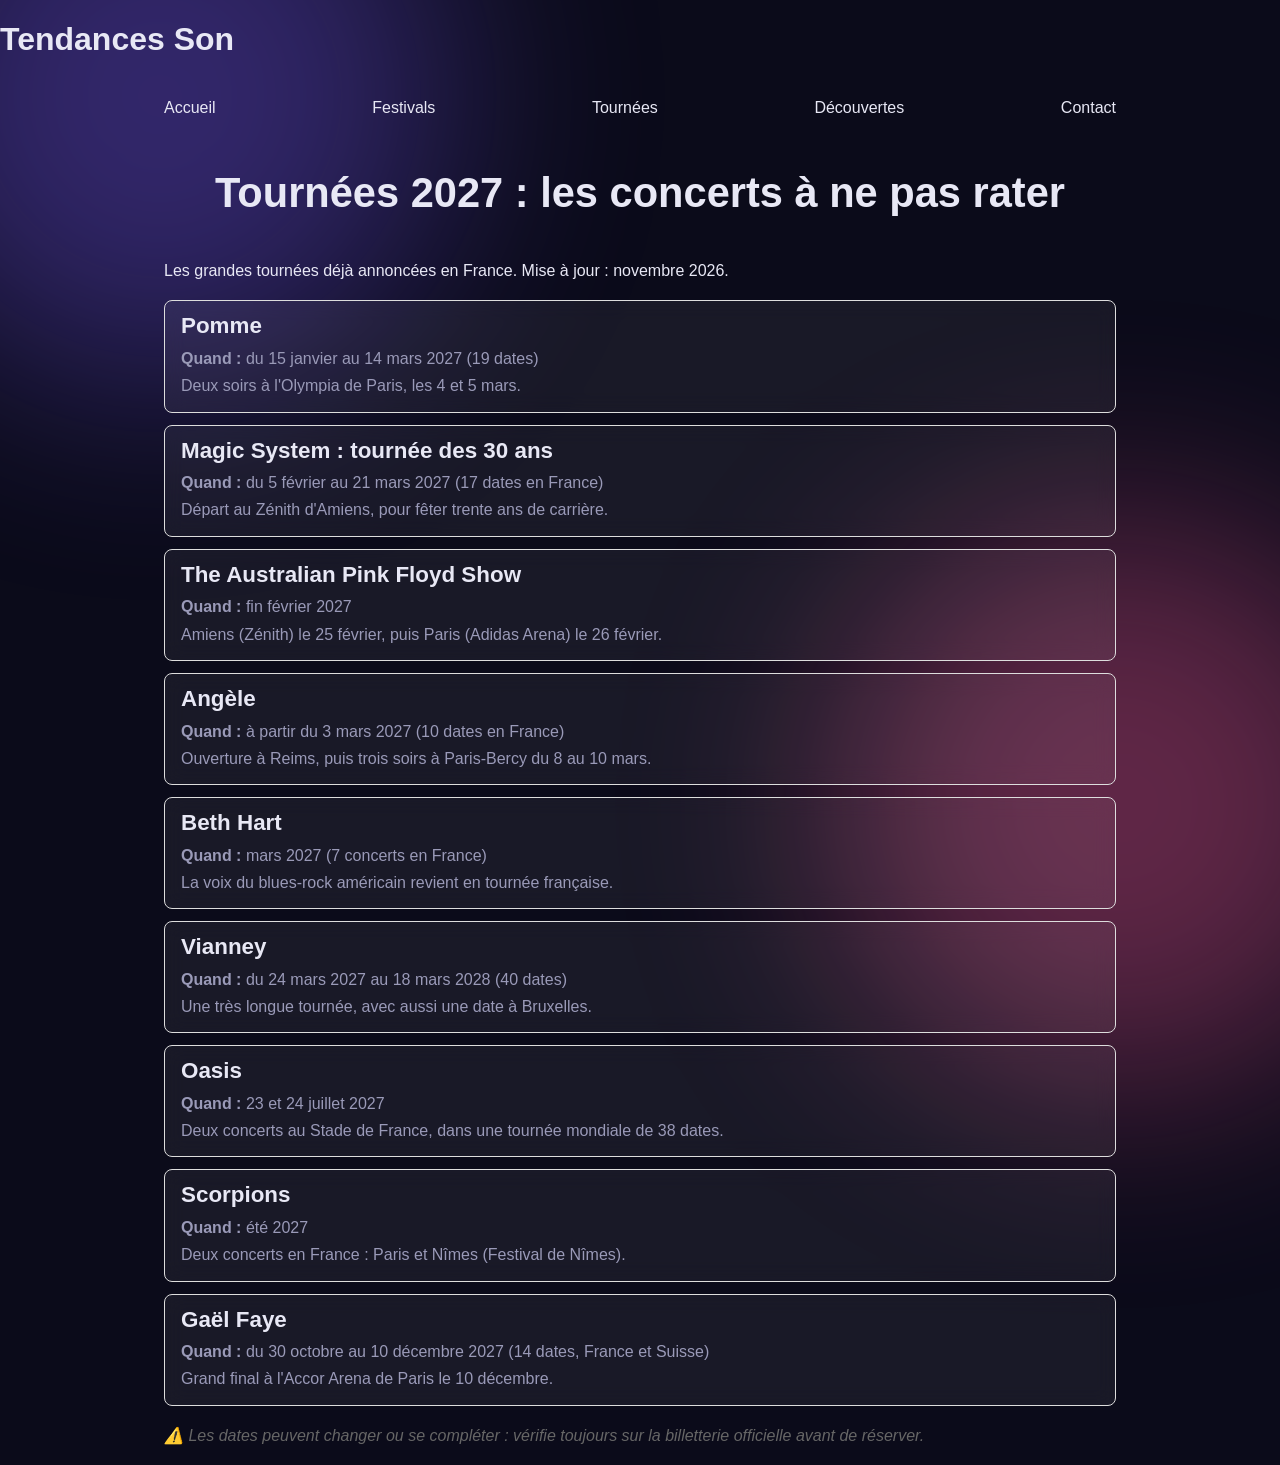
==== tournees.html @ cf7b49fd "gfd" ====
<!DOCTYPE html>
<html lang="fr">
  <link rel="stylesheet" href="style.css">
<head>
  <meta charset="UTF-8">
  <meta name="viewport" content="width=device-width, initial-scale=1">
  <title>Tournées 2027 - Tendances Son</title>
  <link rel="stylesheet" href="style.css">
</head>
<body>

  <header>
    <h1>Tendances Son</h1>
    <nav>
      <a href="index.html">Accueil</a>
      <a href="festivals.html">Festivals</a>
      <a href="tournees.html">Tournées</a>
      <a href="decouvertes.html">Découvertes</a>
      <a href="contact.html">Contact</a>
    </nav>
  </header>

  <main>
    <h2>Tournées 2027 : les concerts à ne pas rater</h2>
    <p>Les grandes tournées déjà annoncées en France. Mise à jour : novembre 2026.</p>

    <article class="carte">
      <h3>Pomme</h3>
      <p><strong>Quand :</strong> du 15 janvier au 14 mars 2027 (19 dates)</p>
      <p>Deux soirs à l'Olympia de Paris, les 4 et 5 mars.</p>
    </article>

    <article class="carte">
      <h3>Magic System : tournée des 30 ans</h3>
      <p><strong>Quand :</strong> du 5 février au 21 mars 2027 (17 dates en France)</p>
      <p>Départ au Zénith d'Amiens, pour fêter trente ans de carrière.</p>
    </article>

    <article class="carte">
      <h3>The Australian Pink Floyd Show</h3>
      <p><strong>Quand :</strong> fin février 2027</p>
      <p>Amiens (Zénith) le 25 février, puis Paris (Adidas Arena) le 26 février.</p>
    </article>

    <article class="carte">
      <h3>Angèle</h3>
      <p><strong>Quand :</strong> à partir du 3 mars 2027 (10 dates en France)</p>
      <p>Ouverture à Reims, puis trois soirs à Paris-Bercy du 8 au 10 mars.</p>
    </article>

    <article class="carte">
      <h3>Beth Hart</h3>
      <p><strong>Quand :</strong> mars 2027 (7 concerts en France)</p>
      <p>La voix du blues-rock américain revient en tournée française.</p>
    </article>

    <article class="carte">
      <h3>Vianney</h3>
      <p><strong>Quand :</strong> du 24 mars 2027 au 18 mars 2028 (40 dates)</p>
      <p>Une très longue tournée, avec aussi une date à Bruxelles.</p>
    </article>

    <article class="carte">
      <h3>Oasis</h3>
      <p><strong>Quand :</strong> 23 et 24 juillet 2027</p>
      <p>Deux concerts au Stade de France, dans une tournée mondiale de 38 dates.</p>
    </article>

    <article class="carte">
      <h3>Scorpions</h3>
      <p><strong>Quand :</strong> été 2027</p>
      <p>Deux concerts en France : Paris et Nîmes (Festival de Nîmes).</p>
    </article>

    <article class="carte">
      <h3>Gaël Faye</h3>
      <p><strong>Quand :</strong> du 30 octobre au 10 décembre 2027 (14 dates, France et Suisse)</p>
      <p>Grand final à l'Accor Arena de Paris le 10 décembre.</p>
    </article>

    <p class="note">⚠️ Les dates peuvent changer ou se compléter : vérifie toujours sur la billetterie officielle avant de réserver.</p>
  </main>

</body>
</html>
---- style.css ----
/* ========== Variables (couleurs du thème) ========== */
:root {
  --bg: #0b0b1a;
  --text: #e8e8f5;
  --muted: #9a9ab8;
  --carte: rgba(255, 255, 255, 0.06);
  --bordure: rgba(255, 255, 255, 0.12);
  --nav: rgba(11, 11, 26, 0.6);
  --violet: #7c5cff;
  --rose: #ff5c9a;
  --cyan: #22d3ee;
  --degrade: linear-gradient(135deg, var(--violet), var(--rose) 60%, var(--cyan));
}

[data-theme="light"] {
  --bg: #f6f5ff;
  --text: #1a1a2e;
  --muted: #5d5d7a;
  --carte: rgba(255, 255, 255, 0.75);
  --bordure: rgba(20, 20, 60, 0.1);
  --nav: rgba(246, 245, 255, 0.7);
}

/* ========== Base ========== */
* {
  box-sizing: border-box;
}

html {
  scroll-behavior: smooth;
}

body {
  margin: 0;
  font-family: "Inter", sans-serif;
  background: var(--bg);
  color: var(--text);
  line-height: 1.7;
  transition: background 0.4s, color 0.4s;
  overflow-x: hidden;
}

h1, h2, h3, .logo {
  font-family: "Space Grotesk", sans-serif;
  line-height: 1.15;
}

a {
  color: inherit;
  text-decoration: none;
}

/* Halos de couleur animés en arrière-plan */
body::before,
body::after {
  content: "";
  position: fixed;
  z-index: -1;
  width: 45vw;
  height: 45vw;
  border-radius: 50%;
  filter: blur(110px);
  opacity: 0.35;
  animation: flotter 14s ease-in-out infinite alternate;
}

body::before {
  background: var(--violet);
  top: -15vw;
  left: -10vw;
}

body::after {
  background: var(--rose);
  bottom: -15vw;
  right: -10vw;
  animation-delay: -7s;
}

@keyframes flotter {
  to { transform: translate(8vw, 6vw) scale(1.15); }
}

/* ========== Navigation ========== */
header {
 <nav>
    <a class="logo" href="index.html">♫ TendanceSon</a>
    <button id="burger" aria-label="Ouvrir le menu">☰</button>
    <ul id="menu">
      <li><a href="index.html" class="actif">Accueil</a></li>
      <li><a href="festivals.html">Festivals</a></li>
      <li><a href="tournees.html">Tournées</a></li>
      <li><a href="decouvertes.html">Découvertes</a></li>
      <li><a href="contact.html">Contact</a></li>
      <li><button id="theme-toggle" aria-label="Changer de thème">☀️</button></li>
    </ul>
  </nav>
}

nav {
  max-width: 1000px;
  margin: 0 auto;
  padding: 14px 24px;
  display: flex;
  justify-content: space-between;
  align-items: center;
}

.logo {
  font-size: 1.3rem;
  font-weight: 700;
}

nav ul {
  list-style: none;
  display: flex;
  align-items: center;
  gap: 22px;
  margin: 0;
  padding: 0;
}

nav ul a {
  color: var(--muted);
  font-weight: 500;
  transition: color 0.2s;
}

nav ul a:hover,
nav ul a.actif {
  color: var(--text);
}

#theme-toggle {
  background: var(--carte);
  border: 1px solid var(--bordure);
  border-radius: 50%;
  width: 40px;
  height: 40px;
  font-size: 1.1rem;
  cursor: pointer;
  transition: transform 0.3s;
}

#theme-toggle:hover {
  transform: rotate(25deg) scale(1.1);
}

/* ========== Mise en page ========== */
main {
  max-width: 1000px;
  margin: 0 auto;
  padding: 0 24px;
}

section {
  margin: 100px 0;
}

h2 {
  font-size: clamp(1.8rem, 4vw, 2.6rem);
  text-align: center;
  margin-bottom: 40px;
}

/* Texte en dégradé animé */
.gradient-text {
  background: var(--degrade);
  background-size: 200% 200%;
  -webkit-background-clip: text;
  background-clip: text;
  -webkit-text-fill-color: transparent;
  color: transparent;
  animation: degrade 6s ease infinite;
  display: inline-block;
}

@keyframes degrade {
  0%, 100% { background-position: 0% 50%; }
  50% { background-position: 100% 50%; }
}

/* ========== Héros ========== */
.hero {
  min-height: 80vh;
  display: flex;
  flex-direction: column;
  align-items: center;
  justify-content: center;
  text-align: center;
  margin: 0;
}

.hero.petit {
  min-height: 40vh;
}

.hero h1 {
  font-size: clamp(2.6rem, 8vw, 5.2rem);
  margin: 24px 0;
}

.hero p {
  max-width: 560px;
  color: var(--muted);
  font-size: 1.15rem;
}

.badge {
  background: var(--carte);
  border: 1px solid var(--bordure);
  padding: 6px 16px;
  border-radius: 999px;
  font-size: 0.9rem;
  color: var(--muted);
}

/* ========== Boutons ========== */
.boutons {
  display: flex;
  gap: 14px;
  flex-wrap: wrap;
  justify-content: center;
  margin-top: 30px;
}

.btn {
  display: inline-block;
  padding: 14px 28px;
  border-radius: 999px;
  font-weight: 500;
  transition: transform 0.2s, box-shadow 0.2s;
}

.btn:hover {
  transform: translateY(-3px);
}

.primaire {
  background: var(--degrade);
  color: white;
  box-shadow: 0 8px 30px rgba(124, 92, 255, 0.45);
}

.fantome {
  border: 1px solid var(--bordure);
  background: var(--carte);
}

.blanc {
  background: white;
  color: #1a1a2e;
}

/* ========== Cartes ========== */
.cartes {
  display: grid;
  grid-template-columns: repeat(auto-fit, minmax(240px, 1fr));
  gap: 24px;
}

.carte {
  position: relative;
  overflow: hidden;
  background: var(--carte);
  border: 1px solid var(--bordure);
  border-radius: 22px;
  padding: 32px 26px;
  backdrop-filter: blur(10px);
  transition: transform 0.3s, border-color 0.3s, box-shadow 0.3s;
}

.carte::before {
  content: "";
  position: absolute;
  top: 0;
  left: 0;
  right: 0;
  height: 3px;
  background: var(--degrade);
  transform: scaleX(0);
  transform-origin: left;
  transition: transform 0.4s;
}

.carte:hover {
  transform: translateY(-8px);
  border-color: var(--violet);
  box-shadow: 0 20px 50px rgba(124, 92, 255, 0.25);
}

.carte:hover::before {
  transform: scaleX(1);
}

.icone {
  font-size: 2.4rem;
  margin-bottom: 12px;
}

.carte h3 {
  margin: 0 0 8px;
  font-size: 1.4rem;
}

.carte p {
  margin: 0;
  color: var(--muted);
}

/* ========== Statistiques ========== */
.stats {
  display: grid;
  grid-template-columns: repeat(auto-fit, minmax(160px, 1fr));
  gap: 20px;
  text-align: center;
}

.stats strong {
  display: block;
  font-family: "Space Grotesk", sans-serif;
  font-size: 3.5rem;
  background: var(--degrade);
  -webkit-background-clip: text;
  background-clip: text;
  -webkit-text-fill-color: transparent;
}

.stats span {
  color: var(--muted);
}

/* ========== Bandeau d'appel à l'action ========== */
.cta {
  background: var(--degrade);
  border-radius: 28px;
  padding: 60px 30px;
  text-align: center;
  color: white;
}

.cta h2 {
  margin-bottom: 10px;
}

.cta p {
  margin: 0 0 28px;
  opacity: 0.9;
}

/* ========== Page À propos ========== */
.panneau {
  background: var(--carte);
  border: 1px solid var(--bordure);
  border-radius: 24px;
  padding: 40px;
  max-width: 700px;
  margin: 0 auto 100px;
  backdrop-filter: blur(10px);
}

.competence {
  margin-bottom: 26px;
}

.ligne {
  display: flex;
  justify-content: space-between;
  margin-bottom: 8px;
  font-weight: 500;
}

.barre {
  height: 10px;
  background: var(--bordure);
  border-radius: 999px;
  overflow: hidden;
}

.barre span {
  display: block;
  height: 100%;
  width: 0;
  background: var(--degrade);
  border-radius: 999px;
  transition: width 1.4s cubic-bezier(0.2, 0.8, 0.2, 1);
}

.panneau.visible .barre span {
  width: var(--niveau);
}

/* ========== Pied de page ========== */
footer {
  text-align: center;
  padding: 30px 20px;
  color: var(--muted);
  border-top: 1px solid var(--bordure);
}

/* ========== Animation d'apparition au scroll ========== */
.reveal {
  opacity: 0;
  transform: translateY(40px);
  transition: opacity 0.8s, transform 0.8s;
}

.reveal.visible {
  opacity: 1;
  transform: none;
}

/* ========== Petits écrans ========== */
@media (max-width: 600px) {
  nav ul { gap: 14px; }
  .panneau { padding: 26px; }
}
/* ========== Barre de progression du scroll ========== */
#progression {
  position: fixed;
  top: 0;
  left: 0;
  height: 3px;
  width: 0;
  background: var(--degrade);
  z-index: 20;
}

/* ========== Menu burger (mobile) ========== */
#burger {
  display: none;
  background: var(--carte);
  border: 1px solid var(--bordure);
  color: var(--text);
  border-radius: 12px;
  width: 42px;
  height: 42px;
  font-size: 1.3rem;
  cursor: pointer;
}

nav {
  position: relative;
}

@media (max-width: 700px) {
  #burger {
    display: block;
  }

  #menu {
    display: none;
    position: absolute;
    top: 100%;
    left: 0;
    right: 0;
    flex-direction: column;
    align-items: flex-start;
    gap: 16px;
    padding: 20px 24px;
    background: var(--bg);
    border-bottom: 1px solid var(--bordure);
  }

  #menu.ouvert {
    display: flex;
  }
}

/* ========== Halo lumineux qui suit la souris ========== */
.carte::after {
  content: "";
  position: absolute;
  inset: 0;
  background: radial-gradient(
    300px circle at var(--x, 50%) var(--y, 50%),
    rgba(124, 92, 255, 0.22),
    transparent 60%
  );
  opacity: 0;
  transition: opacity 0.3s;
  pointer-events: none;
}

.carte:hover::after {
  opacity: 1;
}

/* ========== Page Projets ========== */
.projets-zone {
  margin-top: 40px;
}

.filtres {
  display: flex;
  flex-wrap: wrap;
  justify-content: center;
  gap: 12px;
  margin-bottom: 40px;
}

.filtre {
  background: var(--carte);
  border: 1px solid var(--bordure);
  color: var(--muted);
  padding: 10px 22px;
  border-radius: 999px;
  font-family: inherit;
  font-size: 0.95rem;
  cursor: pointer;
  transition: all 0.25s;
}

.filtre:hover {
  color: var(--text);
  border-color: var(--violet);
}

.filtre.actif {
  background: var(--degrade);
  border-color: transparent;
  color: white;
  box-shadow: 0 6px 24px rgba(124, 92, 255, 0.4);
}

.projet {
  text-align: left;
  animation: apparition 0.5s both;
}

.projet.cache {
  display: none;
}

@keyframes apparition {
  from { opacity: 0; transform: translateY(20px) scale(0.96); }
  to { opacity: 1; transform: none; }
}

.vignette {
  height: 140px;
  border-radius: 14px;
  display: flex;
  align-items: center;
  justify-content: center;
  font-size: 3rem;
  margin-bottom: 18px;
}

.v1 { background: linear-gradient(135deg, #7c5cff, #22d3ee); }
.v2 { background: linear-gradient(135deg, #ff5c9a, #7c5cff); }
.v3 { background: linear-gradient(135deg, #22d3ee, #ff5c9a); }

.tag {
  display: inline-block;
  font-size: 0.75rem;
  padding: 3px 12px;
  border-radius: 999px;
  border: 1px solid var(--bordure);
  color: var(--cyan);
  margin-bottom: 10px;
}

/* ========== Formulaire de contact ========== */
.champ {
  margin-bottom: 22px;
}

.champ label {
  display: block;
  margin-bottom: 8px;
  font-weight: 500;
}

.champ input,
.champ textarea {
  width: 100%;
  padding: 14px 18px;
  background: var(--carte);
  border: 1px solid var(--bordure);
  border-radius: 14px;
  color: var(--text);
  font-family: inherit;
  font-size: 1rem;
  transition: border-color 0.25s, box-shadow 0.25s;
}

.champ input:focus,
.champ textarea:focus {
  outline: none;
  border-color: var(--violet);
  box-shadow: 0 0 0 4px rgba(124, 92, 255, 0.2);
}

.champ.invalide input,
.champ.invalide textarea {
  border-color: var(--rose);
}

.erreur {
  display: block;
  min-height: 1.2em;
  margin-top: 6px;
  color: var(--rose);
  font-size: 0.85rem;
}

.envoyer {
  width: 100%;
  border: none;
  font-family: inherit;
  font-size: 1rem;
  cursor: pointer;
}

.succes {
  margin: 20px 0 0;
  text-align: center;
  color: var(--cyan);
}
/* ========== Cartes cliquables et textes d'infos ========== */
a.carte {
  display: block;
}

.infos {
  color: var(--muted);
  font-size: 0.95rem;
}

.ecouter {
  display: inline-block;
  margin-top: 14px;
  padding: 8px 18px;
  border-radius: 999px;
  background: var(--degrade);
  color: white;
  font-size: 0.9rem;
  font-weight: 500;
  transition: transform 0.2s;
}

.ecouter:hover {
  transform: scale(1.06);
}

/* ========== Compte à rebours ========== */
.compte {
  text-align: center;
}

.compte h3 {
  font-size: 1.8rem;
  margin: 0 0 6px;
}

.lieu {
  color: var(--muted);
  margin: 0 0 30px;
}

.rebours {
  display: grid;
  grid-template-columns: repeat(4, 1fr);
  gap: 14px;
}

.rebours div {
  background: var(--carte);
  border: 1px solid var(--bordure);
  border-radius: 16px;
  padding: 18px 8px;
}

.rebours strong {
  display: block;
  font-family: "Space Grotesk", sans-serif;
  font-size: clamp(1.6rem, 6vw, 2.8rem);
  background: var(--degrade);
  -webkit-background-clip: text;
  background-clip: text;
  -webkit-text-fill-color: transparent;
}

.rebours span {
  color: var(--muted);
  font-size: 0.85rem;
}

/* ========== Liste des tournées ========== */
.liste-tournees {
  max-width: 760px;
  margin: 40px auto 100px;
  display: flex;
  flex-direction: column;
  gap: 18px;
}

.tournee {
  display: flex;
  align-items: center;
  gap: 22px;
  padding: 20px 24px;
  background: var(--carte);
  border: 1px solid var(--bordure);
  border-radius: 20px;
  backdrop-filter: blur(10px);
  transition: transform 0.3s, border-color 0.3s;
}

.tournee:hover {
  transform: translateX(8px);
  border-color: var(--violet);
}

.tournee-infos {
  flex: 1;
}

.tournee-infos h3 {
  margin: 0;
  font-size: 1.25rem;
}

.tournee-infos p {
  margin: 4px 0 0;
  color: var(--muted);
}

.date-badge {
  min-width: 68px;
  text-align: center;
  padding: 10px 0;
  border-radius: 14px;
  background: var(--degrade);
  color: white;
}

.date-badge strong {
  display: block;
  font-family: "Space Grotesk", sans-serif;
  font-size: 1.6rem;
  line-height: 1;
}

.date-badge span {
  font-size: 0.8rem;
  letter-spacing: 1px;
}

@media (max-width: 600px) {
  .tournee {
    flex-wrap: wrap;
  }
}
.carte {
  border: 1px solid #ddd;
  border-radius: 8px;
  padding: 12px 16px;
  margin: 12px 0;
}

.carte h3 {
  margin: 0 0 6px;
}

.note {
  font-style: italic;
  color: #666;
}
---- style.css ----
/* ========== Variables (couleurs du thème) ========== */
:root {
  --bg: #0b0b1a;
  --text: #e8e8f5;
  --muted: #9a9ab8;
  --carte: rgba(255, 255, 255, 0.06);
  --bordure: rgba(255, 255, 255, 0.12);
  --nav: rgba(11, 11, 26, 0.6);
  --violet: #7c5cff;
  --rose: #ff5c9a;
  --cyan: #22d3ee;
  --degrade: linear-gradient(135deg, var(--violet), var(--rose) 60%, var(--cyan));
}

[data-theme="light"] {
  --bg: #f6f5ff;
  --text: #1a1a2e;
  --muted: #5d5d7a;
  --carte: rgba(255, 255, 255, 0.75);
  --bordure: rgba(20, 20, 60, 0.1);
  --nav: rgba(246, 245, 255, 0.7);
}

/* ========== Base ========== */
* {
  box-sizing: border-box;
}

html {
  scroll-behavior: smooth;
}

body {
  margin: 0;
  font-family: "Inter", sans-serif;
  background: var(--bg);
  color: var(--text);
  line-height: 1.7;
  transition: background 0.4s, color 0.4s;
  overflow-x: hidden;
}

h1, h2, h3, .logo {
  font-family: "Space Grotesk", sans-serif;
  line-height: 1.15;
}

a {
  color: inherit;
  text-decoration: none;
}

/* Halos de couleur animés en arrière-plan */
body::before,
body::after {
  content: "";
  position: fixed;
  z-index: -1;
  width: 45vw;
  height: 45vw;
  border-radius: 50%;
  filter: blur(110px);
  opacity: 0.35;
  animation: flotter 14s ease-in-out infinite alternate;
}

body::before {
  background: var(--violet);
  top: -15vw;
  left: -10vw;
}

body::after {
  background: var(--rose);
  bottom: -15vw;
  right: -10vw;
  animation-delay: -7s;
}

@keyframes flotter {
  to { transform: translate(8vw, 6vw) scale(1.15); }
}

/* ========== Navigation ========== */
header {
 <nav>
    <a class="logo" href="index.html">♫ TendanceSon</a>
    <button id="burger" aria-label="Ouvrir le menu">☰</button>
    <ul id="menu">
      <li><a href="index.html" class="actif">Accueil</a></li>
      <li><a href="festivals.html">Festivals</a></li>
      <li><a href="tournees.html">Tournées</a></li>
      <li><a href="decouvertes.html">Découvertes</a></li>
      <li><a href="contact.html">Contact</a></li>
      <li><button id="theme-toggle" aria-label="Changer de thème">☀️</button></li>
    </ul>
  </nav>
}

nav {
  max-width: 1000px;
  margin: 0 auto;
  padding: 14px 24px;
  display: flex;
  justify-content: space-between;
  align-items: center;
}

.logo {
  font-size: 1.3rem;
  font-weight: 700;
}

nav ul {
  list-style: none;
  display: flex;
  align-items: center;
  gap: 22px;
  margin: 0;
  padding: 0;
}

nav ul a {
  color: var(--muted);
  font-weight: 500;
  transition: color 0.2s;
}

nav ul a:hover,
nav ul a.actif {
  color: var(--text);
}

#theme-toggle {
  background: var(--carte);
  border: 1px solid var(--bordure);
  border-radius: 50%;
  width: 40px;
  height: 40px;
  font-size: 1.1rem;
  cursor: pointer;
  transition: transform 0.3s;
}

#theme-toggle:hover {
  transform: rotate(25deg) scale(1.1);
}

/* ========== Mise en page ========== */
main {
  max-width: 1000px;
  margin: 0 auto;
  padding: 0 24px;
}

section {
  margin: 100px 0;
}

h2 {
  font-size: clamp(1.8rem, 4vw, 2.6rem);
  text-align: center;
  margin-bottom: 40px;
}

/* Texte en dégradé animé */
.gradient-text {
  background: var(--degrade);
  background-size: 200% 200%;
  -webkit-background-clip: text;
  background-clip: text;
  -webkit-text-fill-color: transparent;
  color: transparent;
  animation: degrade 6s ease infinite;
  display: inline-block;
}

@keyframes degrade {
  0%, 100% { background-position: 0% 50%; }
  50% { background-position: 100% 50%; }
}

/* ========== Héros ========== */
.hero {
  min-height: 80vh;
  display: flex;
  flex-direction: column;
  align-items: center;
  justify-content: center;
  text-align: center;
  margin: 0;
}

.hero.petit {
  min-height: 40vh;
}

.hero h1 {
  font-size: clamp(2.6rem, 8vw, 5.2rem);
  margin: 24px 0;
}

.hero p {
  max-width: 560px;
  color: var(--muted);
  font-size: 1.15rem;
}

.badge {
  background: var(--carte);
  border: 1px solid var(--bordure);
  padding: 6px 16px;
  border-radius: 999px;
  font-size: 0.9rem;
  color: var(--muted);
}

/* ========== Boutons ========== */
.boutons {
  display: flex;
  gap: 14px;
  flex-wrap: wrap;
  justify-content: center;
  margin-top: 30px;
}

.btn {
  display: inline-block;
  padding: 14px 28px;
  border-radius: 999px;
  font-weight: 500;
  transition: transform 0.2s, box-shadow 0.2s;
}

.btn:hover {
  transform: translateY(-3px);
}

.primaire {
  background: var(--degrade);
  color: white;
  box-shadow: 0 8px 30px rgba(124, 92, 255, 0.45);
}

.fantome {
  border: 1px solid var(--bordure);
  background: var(--carte);
}

.blanc {
  background: white;
  color: #1a1a2e;
}

/* ========== Cartes ========== */
.cartes {
  display: grid;
  grid-template-columns: repeat(auto-fit, minmax(240px, 1fr));
  gap: 24px;
}

.carte {
  position: relative;
  overflow: hidden;
  background: var(--carte);
  border: 1px solid var(--bordure);
  border-radius: 22px;
  padding: 32px 26px;
  backdrop-filter: blur(10px);
  transition: transform 0.3s, border-color 0.3s, box-shadow 0.3s;
}

.carte::before {
  content: "";
  position: absolute;
  top: 0;
  left: 0;
  right: 0;
  height: 3px;
  background: var(--degrade);
  transform: scaleX(0);
  transform-origin: left;
  transition: transform 0.4s;
}

.carte:hover {
  transform: translateY(-8px);
  border-color: var(--violet);
  box-shadow: 0 20px 50px rgba(124, 92, 255, 0.25);
}

.carte:hover::before {
  transform: scaleX(1);
}

.icone {
  font-size: 2.4rem;
  margin-bottom: 12px;
}

.carte h3 {
  margin: 0 0 8px;
  font-size: 1.4rem;
}

.carte p {
  margin: 0;
  color: var(--muted);
}

/* ========== Statistiques ========== */
.stats {
  display: grid;
  grid-template-columns: repeat(auto-fit, minmax(160px, 1fr));
  gap: 20px;
  text-align: center;
}

.stats strong {
  display: block;
  font-family: "Space Grotesk", sans-serif;
  font-size: 3.5rem;
  background: var(--degrade);
  -webkit-background-clip: text;
  background-clip: text;
  -webkit-text-fill-color: transparent;
}

.stats span {
  color: var(--muted);
}

/* ========== Bandeau d'appel à l'action ========== */
.cta {
  background: var(--degrade);
  border-radius: 28px;
  padding: 60px 30px;
  text-align: center;
  color: white;
}

.cta h2 {
  margin-bottom: 10px;
}

.cta p {
  margin: 0 0 28px;
  opacity: 0.9;
}

/* ========== Page À propos ========== */
.panneau {
  background: var(--carte);
  border: 1px solid var(--bordure);
  border-radius: 24px;
  padding: 40px;
  max-width: 700px;
  margin: 0 auto 100px;
  backdrop-filter: blur(10px);
}

.competence {
  margin-bottom: 26px;
}

.ligne {
  display: flex;
  justify-content: space-between;
  margin-bottom: 8px;
  font-weight: 500;
}

.barre {
  height: 10px;
  background: var(--bordure);
  border-radius: 999px;
  overflow: hidden;
}

.barre span {
  display: block;
  height: 100%;
  width: 0;
  background: var(--degrade);
  border-radius: 999px;
  transition: width 1.4s cubic-bezier(0.2, 0.8, 0.2, 1);
}

.panneau.visible .barre span {
  width: var(--niveau);
}

/* ========== Pied de page ========== */
footer {
  text-align: center;
  padding: 30px 20px;
  color: var(--muted);
  border-top: 1px solid var(--bordure);
}

/* ========== Animation d'apparition au scroll ========== */
.reveal {
  opacity: 0;
  transform: translateY(40px);
  transition: opacity 0.8s, transform 0.8s;
}

.reveal.visible {
  opacity: 1;
  transform: none;
}

/* ========== Petits écrans ========== */
@media (max-width: 600px) {
  nav ul { gap: 14px; }
  .panneau { padding: 26px; }
}
/* ========== Barre de progression du scroll ========== */
#progression {
  position: fixed;
  top: 0;
  left: 0;
  height: 3px;
  width: 0;
  background: var(--degrade);
  z-index: 20;
}

/* ========== Menu burger (mobile) ========== */
#burger {
  display: none;
  background: var(--carte);
  border: 1px solid var(--bordure);
  color: var(--text);
  border-radius: 12px;
  width: 42px;
  height: 42px;
  font-size: 1.3rem;
  cursor: pointer;
}

nav {
  position: relative;
}

@media (max-width: 700px) {
  #burger {
    display: block;
  }

  #menu {
    display: none;
    position: absolute;
    top: 100%;
    left: 0;
    right: 0;
    flex-direction: column;
    align-items: flex-start;
    gap: 16px;
    padding: 20px 24px;
    background: var(--bg);
    border-bottom: 1px solid var(--bordure);
  }

  #menu.ouvert {
    display: flex;
  }
}

/* ========== Halo lumineux qui suit la souris ========== */
.carte::after {
  content: "";
  position: absolute;
  inset: 0;
  background: radial-gradient(
    300px circle at var(--x, 50%) var(--y, 50%),
    rgba(124, 92, 255, 0.22),
    transparent 60%
  );
  opacity: 0;
  transition: opacity 0.3s;
  pointer-events: none;
}

.carte:hover::after {
  opacity: 1;
}

/* ========== Page Projets ========== */
.projets-zone {
  margin-top: 40px;
}

.filtres {
  display: flex;
  flex-wrap: wrap;
  justify-content: center;
  gap: 12px;
  margin-bottom: 40px;
}

.filtre {
  background: var(--carte);
  border: 1px solid var(--bordure);
  color: var(--muted);
  padding: 10px 22px;
  border-radius: 999px;
  font-family: inherit;
  font-size: 0.95rem;
  cursor: pointer;
  transition: all 0.25s;
}

.filtre:hover {
  color: var(--text);
  border-color: var(--violet);
}

.filtre.actif {
  background: var(--degrade);
  border-color: transparent;
  color: white;
  box-shadow: 0 6px 24px rgba(124, 92, 255, 0.4);
}

.projet {
  text-align: left;
  animation: apparition 0.5s both;
}

.projet.cache {
  display: none;
}

@keyframes apparition {
  from { opacity: 0; transform: translateY(20px) scale(0.96); }
  to { opacity: 1; transform: none; }
}

.vignette {
  height: 140px;
  border-radius: 14px;
  display: flex;
  align-items: center;
  justify-content: center;
  font-size: 3rem;
  margin-bottom: 18px;
}

.v1 { background: linear-gradient(135deg, #7c5cff, #22d3ee); }
.v2 { background: linear-gradient(135deg, #ff5c9a, #7c5cff); }
.v3 { background: linear-gradient(135deg, #22d3ee, #ff5c9a); }

.tag {
  display: inline-block;
  font-size: 0.75rem;
  padding: 3px 12px;
  border-radius: 999px;
  border: 1px solid var(--bordure);
  color: var(--cyan);
  margin-bottom: 10px;
}

/* ========== Formulaire de contact ========== */
.champ {
  margin-bottom: 22px;
}

.champ label {
  display: block;
  margin-bottom: 8px;
  font-weight: 500;
}

.champ input,
.champ textarea {
  width: 100%;
  padding: 14px 18px;
  background: var(--carte);
  border: 1px solid var(--bordure);
  border-radius: 14px;
  color: var(--text);
  font-family: inherit;
  font-size: 1rem;
  transition: border-color 0.25s, box-shadow 0.25s;
}

.champ input:focus,
.champ textarea:focus {
  outline: none;
  border-color: var(--violet);
  box-shadow: 0 0 0 4px rgba(124, 92, 255, 0.2);
}

.champ.invalide input,
.champ.invalide textarea {
  border-color: var(--rose);
}

.erreur {
  display: block;
  min-height: 1.2em;
  margin-top: 6px;
  color: var(--rose);
  font-size: 0.85rem;
}

.envoyer {
  width: 100%;
  border: none;
  font-family: inherit;
  font-size: 1rem;
  cursor: pointer;
}

.succes {
  margin: 20px 0 0;
  text-align: center;
  color: var(--cyan);
}
/* ========== Cartes cliquables et textes d'infos ========== */
a.carte {
  display: block;
}

.infos {
  color: var(--muted);
  font-size: 0.95rem;
}

.ecouter {
  display: inline-block;
  margin-top: 14px;
  padding: 8px 18px;
  border-radius: 999px;
  background: var(--degrade);
  color: white;
  font-size: 0.9rem;
  font-weight: 500;
  transition: transform 0.2s;
}

.ecouter:hover {
  transform: scale(1.06);
}

/* ========== Compte à rebours ========== */
.compte {
  text-align: center;
}

.compte h3 {
  font-size: 1.8rem;
  margin: 0 0 6px;
}

.lieu {
  color: var(--muted);
  margin: 0 0 30px;
}

.rebours {
  display: grid;
  grid-template-columns: repeat(4, 1fr);
  gap: 14px;
}

.rebours div {
  background: var(--carte);
  border: 1px solid var(--bordure);
  border-radius: 16px;
  padding: 18px 8px;
}

.rebours strong {
  display: block;
  font-family: "Space Grotesk", sans-serif;
  font-size: clamp(1.6rem, 6vw, 2.8rem);
  background: var(--degrade);
  -webkit-background-clip: text;
  background-clip: text;
  -webkit-text-fill-color: transparent;
}

.rebours span {
  color: var(--muted);
  font-size: 0.85rem;
}

/* ========== Liste des tournées ========== */
.liste-tournees {
  max-width: 760px;
  margin: 40px auto 100px;
  display: flex;
  flex-direction: column;
  gap: 18px;
}

.tournee {
  display: flex;
  align-items: center;
  gap: 22px;
  padding: 20px 24px;
  background: var(--carte);
  border: 1px solid var(--bordure);
  border-radius: 20px;
  backdrop-filter: blur(10px);
  transition: transform 0.3s, border-color 0.3s;
}

.tournee:hover {
  transform: translateX(8px);
  border-color: var(--violet);
}

.tournee-infos {
  flex: 1;
}

.tournee-infos h3 {
  margin: 0;
  font-size: 1.25rem;
}

.tournee-infos p {
  margin: 4px 0 0;
  color: var(--muted);
}

.date-badge {
  min-width: 68px;
  text-align: center;
  padding: 10px 0;
  border-radius: 14px;
  background: var(--degrade);
  color: white;
}

.date-badge strong {
  display: block;
  font-family: "Space Grotesk", sans-serif;
  font-size: 1.6rem;
  line-height: 1;
}

.date-badge span {
  font-size: 0.8rem;
  letter-spacing: 1px;
}

@media (max-width: 600px) {
  .tournee {
    flex-wrap: wrap;
  }
}
.carte {
  border: 1px solid #ddd;
  border-radius: 8px;
  padding: 12px 16px;
  margin: 12px 0;
}

.carte h3 {
  margin: 0 0 6px;
}

.note {
  font-style: italic;
  color: #666;
}
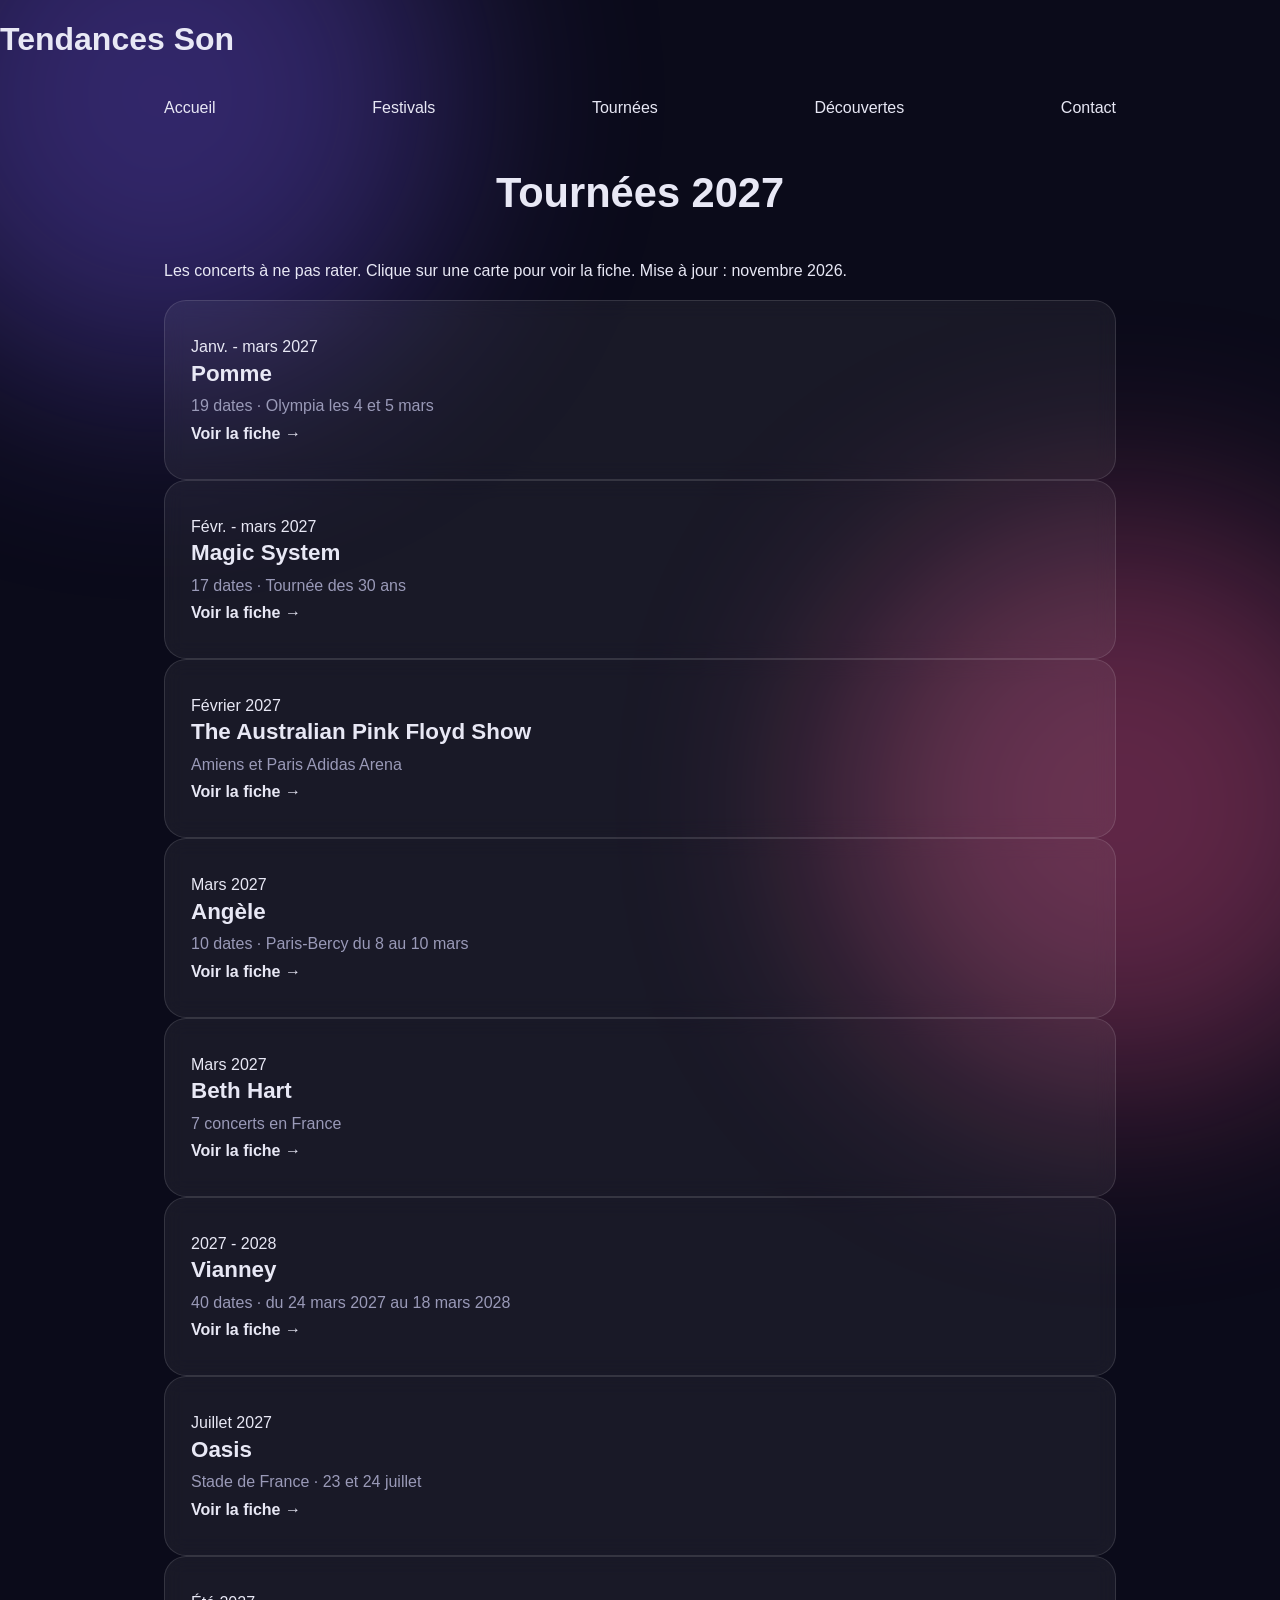
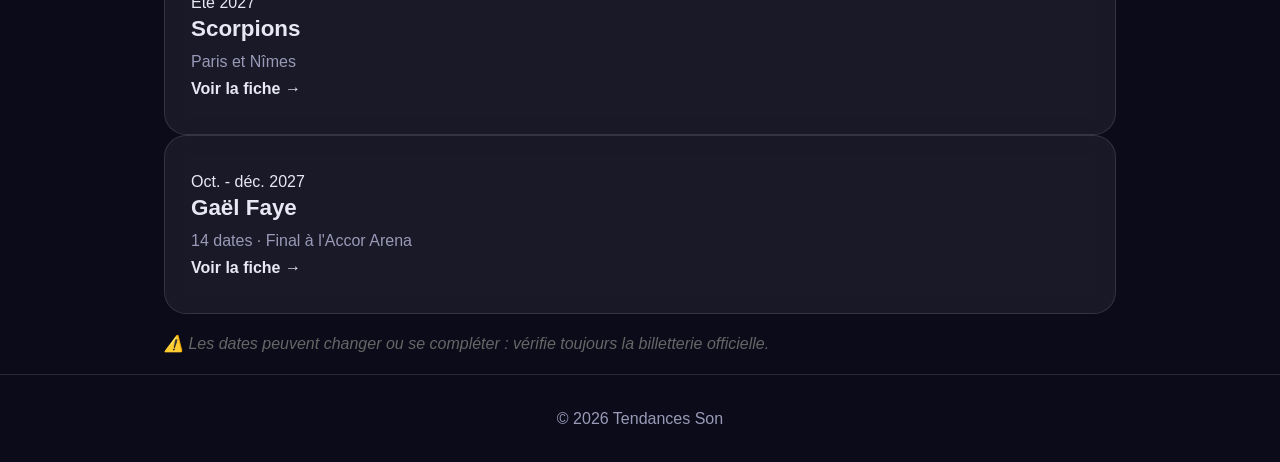
==== commit 43c8d231: "t" ====
--- a/tournees.html
+++ b/tournees.html
@@ -1,6 +1,5 @@
 <!DOCTYPE html>
 <html lang="fr">
-  <link rel="stylesheet" href="style.css">
 <head>
   <meta charset="UTF-8">
   <meta name="viewport" content="width=device-width, initial-scale=1">
@@ -21,65 +20,107 @@
   </header>
 
   <main>
-    <h2>Tournées 2027 : les concerts à ne pas rater</h2>
-    <p>Les grandes tournées déjà annoncées en France. Mise à jour : novembre 2026.</p>
+    <h2>Tournées 2027</h2>
+    <p>Les concerts à ne pas rater. Clique sur une carte pour voir la fiche. Mise à jour : novembre 2026.</p>
 
-    <article class="carte">
-      <h3>Pomme</h3>
-      <p><strong>Quand :</strong> du 15 janvier au 14 mars 2027 (19 dates)</p>
-      <p>Deux soirs à l'Olympia de Paris, les 4 et 5 mars.</p>
-    </article>
+    <div class="grille">
 
-    <article class="carte">
-      <h3>Magic System : tournée des 30 ans</h3>
-      <p><strong>Quand :</strong> du 5 février au 21 mars 2027 (17 dates en France)</p>
-      <p>Départ au Zénith d'Amiens, pour fêter trente ans de carrière.</p>
-    </article>
+      <a class="carte" href="evenement.html?id=pomme">
+        <div class="photo" style="--img:url('images/pomme.jpg')"></div>
+        <div class="texte">
+          <span class="etiquette">Janv. - mars 2027</span>
+          <h3>Pomme</h3>
+          <p>19 dates · Olympia les 4 et 5 mars</p>
+          <span class="voir">Voir la fiche →</span>
+        </div>
+      </a>
 
-    <article class="carte">
-      <h3>The Australian Pink Floyd Show</h3>
-      <p><strong>Quand :</strong> fin février 2027</p>
-      <p>Amiens (Zénith) le 25 février, puis Paris (Adidas Arena) le 26 février.</p>
-    </article>
+      <a class="carte" href="evenement.html?id=magic-system">
+        <div class="photo" style="--img:url('images/magic-system.jpg')"></div>
+        <div class="texte">
+          <span class="etiquette">Févr. - mars 2027</span>
+          <h3>Magic System</h3>
+          <p>17 dates · Tournée des 30 ans</p>
+          <span class="voir">Voir la fiche →</span>
+        </div>
+      </a>
 
-    <article class="carte">
-      <h3>Angèle</h3>
-      <p><strong>Quand :</strong> à partir du 3 mars 2027 (10 dates en France)</p>
-      <p>Ouverture à Reims, puis trois soirs à Paris-Bercy du 8 au 10 mars.</p>
-    </article>
+      <a class="carte" href="evenement.html?id=australian-pink-floyd">
+        <div class="photo" style="--img:url('images/australian-pink-floyd.jpg')"></div>
+        <div class="texte">
+          <span class="etiquette">Février 2027</span>
+          <h3>The Australian Pink Floyd Show</h3>
+          <p>Amiens et Paris Adidas Arena</p>
+          <span class="voir">Voir la fiche →</span>
+        </div>
+      </a>
 
-    <article class="carte">
-      <h3>Beth Hart</h3>
-      <p><strong>Quand :</strong> mars 2027 (7 concerts en France)</p>
-      <p>La voix du blues-rock américain revient en tournée française.</p>
-    </article>
+      <a class="carte" href="evenement.html?id=angele">
+        <div class="photo" style="--img:url('images/angele.jpg')"></div>
+        <div class="texte">
+          <span class="etiquette">Mars 2027</span>
+          <h3>Angèle</h3>
+          <p>10 dates · Paris-Bercy du 8 au 10 mars</p>
+          <span class="voir">Voir la fiche →</span>
+        </div>
+      </a>
 
-    <article class="carte">
-      <h3>Vianney</h3>
-      <p><strong>Quand :</strong> du 24 mars 2027 au 18 mars 2028 (40 dates)</p>
-      <p>Une très longue tournée, avec aussi une date à Bruxelles.</p>
-    </article>
+      <a class="carte" href="evenement.html?id=beth-hart">
+        <div class="photo" style="--img:url('images/beth-hart.jpg')"></div>
+        <div class="texte">
+          <span class="etiquette">Mars 2027</span>
+          <h3>Beth Hart</h3>
+          <p>7 concerts en France</p>
+          <span class="voir">Voir la fiche →</span>
+        </div>
+      </a>
 
-    <article class="carte">
-      <h3>Oasis</h3>
-      <p><strong>Quand :</strong> 23 et 24 juillet 2027</p>
-      <p>Deux concerts au Stade de France, dans une tournée mondiale de 38 dates.</p>
-    </article>
+      <a class="carte" href="evenement.html?id=vianney">
+        <div class="photo" style="--img:url('images/vianney.jpg')"></div>
+        <div class="texte">
+          <span class="etiquette">2027 - 2028</span>
+          <h3>Vianney</h3>
+          <p>40 dates · du 24 mars 2027 au 18 mars 2028</p>
+          <span class="voir">Voir la fiche →</span>
+        </div>
+      </a>
 
-    <article class="carte">
-      <h3>Scorpions</h3>
-      <p><strong>Quand :</strong> été 2027</p>
-      <p>Deux concerts en France : Paris et Nîmes (Festival de Nîmes).</p>
-    </article>
+      <a class="carte" href="evenement.html?id=oasis">
+        <div class="photo" style="--img:url('images/oasis.jpg')"></div>
+        <div class="texte">
+          <span class="etiquette">Juillet 2027</span>
+          <h3>Oasis</h3>
+          <p>Stade de France · 23 et 24 juillet</p>
+          <span class="voir">Voir la fiche →</span>
+        </div>
+      </a>
 
-    <article class="carte">
-      <h3>Gaël Faye</h3>
-      <p><strong>Quand :</strong> du 30 octobre au 10 décembre 2027 (14 dates, France et Suisse)</p>
-      <p>Grand final à l'Accor Arena de Paris le 10 décembre.</p>
-    </article>
+      <a class="carte" href="evenement.html?id=scorpions">
+        <div class="photo" style="--img:url('images/scorpions.jpg')"></div>
+        <div class="texte">
+          <span class="etiquette">Été 2027</span>
+          <h3>Scorpions</h3>
+          <p>Paris et Nîmes</p>
+          <span class="voir">Voir la fiche →</span>
+        </div>
+      </a>
 
-    <p class="note">⚠️ Les dates peuvent changer ou se compléter : vérifie toujours sur la billetterie officielle avant de réserver.</p>
+      <a class="carte" href="evenement.html?id=gael-faye">
+        <div class="photo" style="--img:url('images/gael-faye.jpg')"></div>
+        <div class="texte">
+          <span class="etiquette">Oct. - déc. 2027</span>
+          <h3>Gaël Faye</h3>
+          <p>14 dates · Final à l'Accor Arena</p>
+          <span class="voir">Voir la fiche →</span>
+        </div>
+      </a>
+
+    </div>
+
+    <p class="note">⚠️ Les dates peuvent changer ou se compléter : vérifie toujours la billetterie officielle.</p>
   </main>
+
+  <footer>&copy; 2026 Tendances Son</footer>
 
 </body>
 </html>
--- a/style.css
+++ b/style.css
@@ -753,15 +753,37 @@
     flex-wrap: wrap;
   }
 }
-.carte {
+..carte {
+  display: block;
   border: 1px solid #ddd;
   border-radius: 8px;
   padding: 12px 16px;
   margin: 12px 0;
-}
-
-.carte h3 {
-  margin: 0 0 6px;
+  color: inherit;
+  text-decoration: none;
+}
+
+a.carte:hover {
+  border-color: #222;
+  background: #f5f5f5;
+}
+
+.carte h3 { margin: 0 0 6px; }
+
+.voir { font-weight: bold; }
+
+.type { color: #666; text-transform: uppercase; font-size: 0.85em; }
+
+.bouton {
+  display: inline-block;
+  background: #222;
+  color: #fff;
+  padding: 10px 16px;
+  border-radius: 6px;
+  text-decoration: none;
+}
+
+.note { font-style: italic; color: #666; }
 }
 
 .note {
